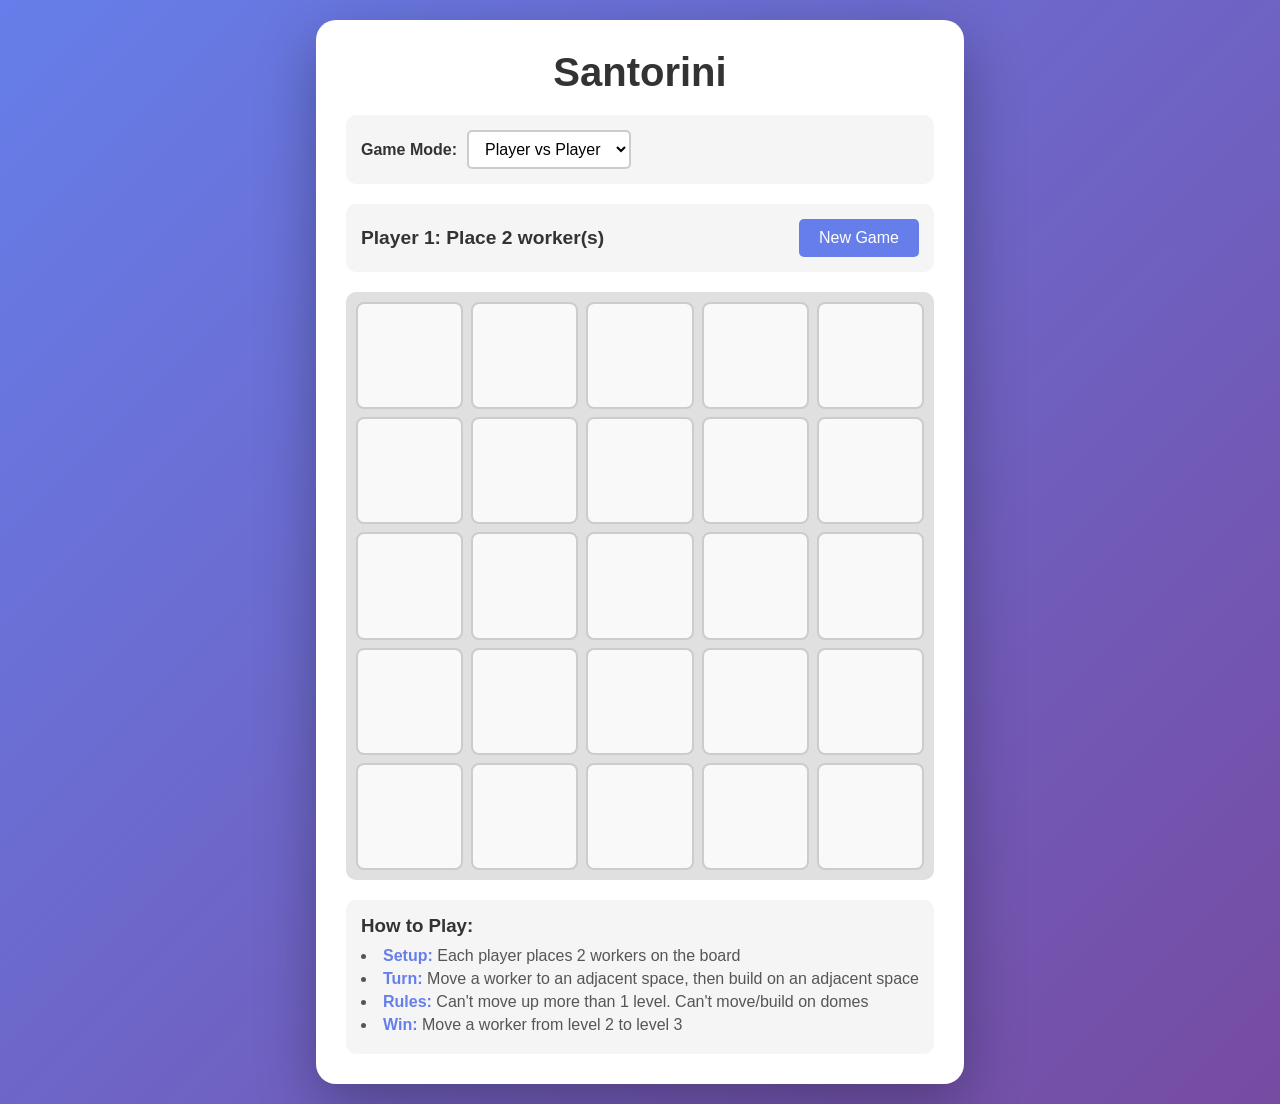
==== index.html @ c2e46160 "Initial commit: Santorini board game implementation - Implemented core game mechanics (placement, mo" ====
<!DOCTYPE html>
<html lang="en">
<head>
    <meta charset="UTF-8">
    <meta name="viewport" content="width=device-width, initial-scale=1.0">
    <title>Santorini</title>
    <link rel="stylesheet" href="style.css">
</head>
<body>
    <div class="container">
        <h1>Santorini</h1>

        <div class="game-settings">
            <div class="setting-group">
                <label for="game-mode">Game Mode:</label>
                <select id="game-mode">
                    <option value="pvp">Player vs Player</option>
                    <option value="pve">Player vs AI</option>
                </select>
            </div>
            <div class="setting-group" id="difficulty-group" style="display: none;">
                <label for="ai-difficulty">AI Difficulty:</label>
                <select id="ai-difficulty">
                    <option value="easy">Easy</option>
                    <option value="medium" disabled>Medium (Coming Soon)</option>
                    <option value="hard" disabled>Hard (Coming Soon)</option>
                </select>
            </div>
        </div>

        <div class="game-info">
            <div id="status">Player 1: Place your workers</div>
            <button id="reset-btn">New Game</button>
        </div>

        <div id="board" class="board">
            <!-- 5x5 grid will be generated by JavaScript -->
        </div>

        <div class="instructions">
            <h3>How to Play:</h3>
            <ul>
                <li><strong>Setup:</strong> Each player places 2 workers on the board</li>
                <li><strong>Turn:</strong> Move a worker to an adjacent space, then build on an adjacent space</li>
                <li><strong>Rules:</strong> Can't move up more than 1 level. Can't move/build on domes</li>
                <li><strong>Win:</strong> Move a worker from level 2 to level 3</li>
            </ul>
        </div>
    </div>

    <script src="ai.js"></script>
    <script src="game.js"></script>
</body>
</html>
---- style.css ----
* {
    margin: 0;
    padding: 0;
    box-sizing: border-box;
}

body {
    font-family: 'Segoe UI', Tahoma, Geneva, Verdana, sans-serif;
    background: linear-gradient(135deg, #667eea 0%, #764ba2 100%);
    min-height: 100vh;
    display: flex;
    justify-content: center;
    align-items: center;
    padding: 20px;
}

.container {
    background: white;
    border-radius: 20px;
    padding: 30px;
    box-shadow: 0 20px 60px rgba(0, 0, 0, 0.3);
    max-width: 800px;
}

h1 {
    text-align: center;
    color: #333;
    margin-bottom: 20px;
    font-size: 2.5em;
}

.game-settings {
    display: flex;
    gap: 20px;
    margin-bottom: 20px;
    padding: 15px;
    background: #f5f5f5;
    border-radius: 10px;
    flex-wrap: wrap;
}

.setting-group {
    display: flex;
    align-items: center;
    gap: 10px;
}

.setting-group label {
    font-weight: bold;
    color: #333;
}

.setting-group select {
    padding: 8px 12px;
    font-size: 1em;
    border: 2px solid #ccc;
    border-radius: 5px;
    background: white;
    cursor: pointer;
    transition: border-color 0.3s;
}

.setting-group select:hover {
    border-color: #667eea;
}

.setting-group select:focus {
    outline: none;
    border-color: #667eea;
}

.game-info {
    display: flex;
    justify-content: space-between;
    align-items: center;
    margin-bottom: 20px;
    padding: 15px;
    background: #f5f5f5;
    border-radius: 10px;
}

#status {
    font-size: 1.2em;
    font-weight: bold;
    color: #333;
}

#reset-btn {
    padding: 10px 20px;
    font-size: 1em;
    background: #667eea;
    color: white;
    border: none;
    border-radius: 5px;
    cursor: pointer;
    transition: background 0.3s;
}

#reset-btn:hover {
    background: #5568d3;
}

.board {
    display: grid;
    grid-template-columns: repeat(5, 1fr);
    gap: 8px;
    margin-bottom: 20px;
    background: #e0e0e0;
    padding: 10px;
    border-radius: 10px;
}

.cell {
    aspect-ratio: 1;
    background: #f9f9f9;
    border: 2px solid #ccc;
    border-radius: 8px;
    position: relative;
    cursor: pointer;
    transition: all 0.2s;
    display: flex;
    align-items: center;
    justify-content: center;
}

.cell:hover {
    background: #e8f4f8;
    transform: scale(1.05);
}

.cell.selectable {
    border-color: #4CAF50;
    background: #e8f5e9;
    box-shadow: 0 0 10px rgba(76, 175, 80, 0.5);
}

.cell.selected {
    border-color: #2196F3;
    background: #e3f2fd;
    box-shadow: 0 0 15px rgba(33, 150, 243, 0.7);
}

.building {
    position: absolute;
    bottom: 0;
    width: 100%;
    display: flex;
    flex-direction: column-reverse;
    align-items: center;
    justify-content: flex-start;
}

.level {
    width: 80%;
    height: 15px;
    background: linear-gradient(to bottom, #b0b0b0, #808080);
    border: 1px solid #606060;
    margin-top: 2px;
}

.level-1 {
    width: 80%;
}

.level-2 {
    width: 70%;
}

.level-3 {
    width: 60%;
}

.dome {
    width: 50%;
    height: 20px;
    background: radial-gradient(circle at 50% 30%, #4a90e2, #2e5c8a);
    border-radius: 50% 50% 0 0;
    border: 1px solid #1e3c5a;
    margin-top: 2px;
}

.worker {
    position: absolute;
    width: 30px;
    height: 30px;
    border-radius: 50%;
    border: 3px solid #333;
    z-index: 10;
    display: flex;
    align-items: center;
    justify-content: center;
    font-weight: bold;
    font-size: 14px;
    color: white;
    text-shadow: 1px 1px 2px rgba(0, 0, 0, 0.5);
}

.worker.player1 {
    background: linear-gradient(135deg, #667eea 0%, #764ba2 100%);
}

.worker.player2 {
    background: linear-gradient(135deg, #f093fb 0%, #f5576c 100%);
}

.instructions {
    background: #f5f5f5;
    padding: 15px;
    border-radius: 10px;
    margin-top: 20px;
}

.instructions h3 {
    color: #333;
    margin-bottom: 10px;
}

.instructions ul {
    list-style-position: inside;
    color: #555;
}

.instructions li {
    margin: 5px 0;
}

.instructions strong {
    color: #667eea;
}
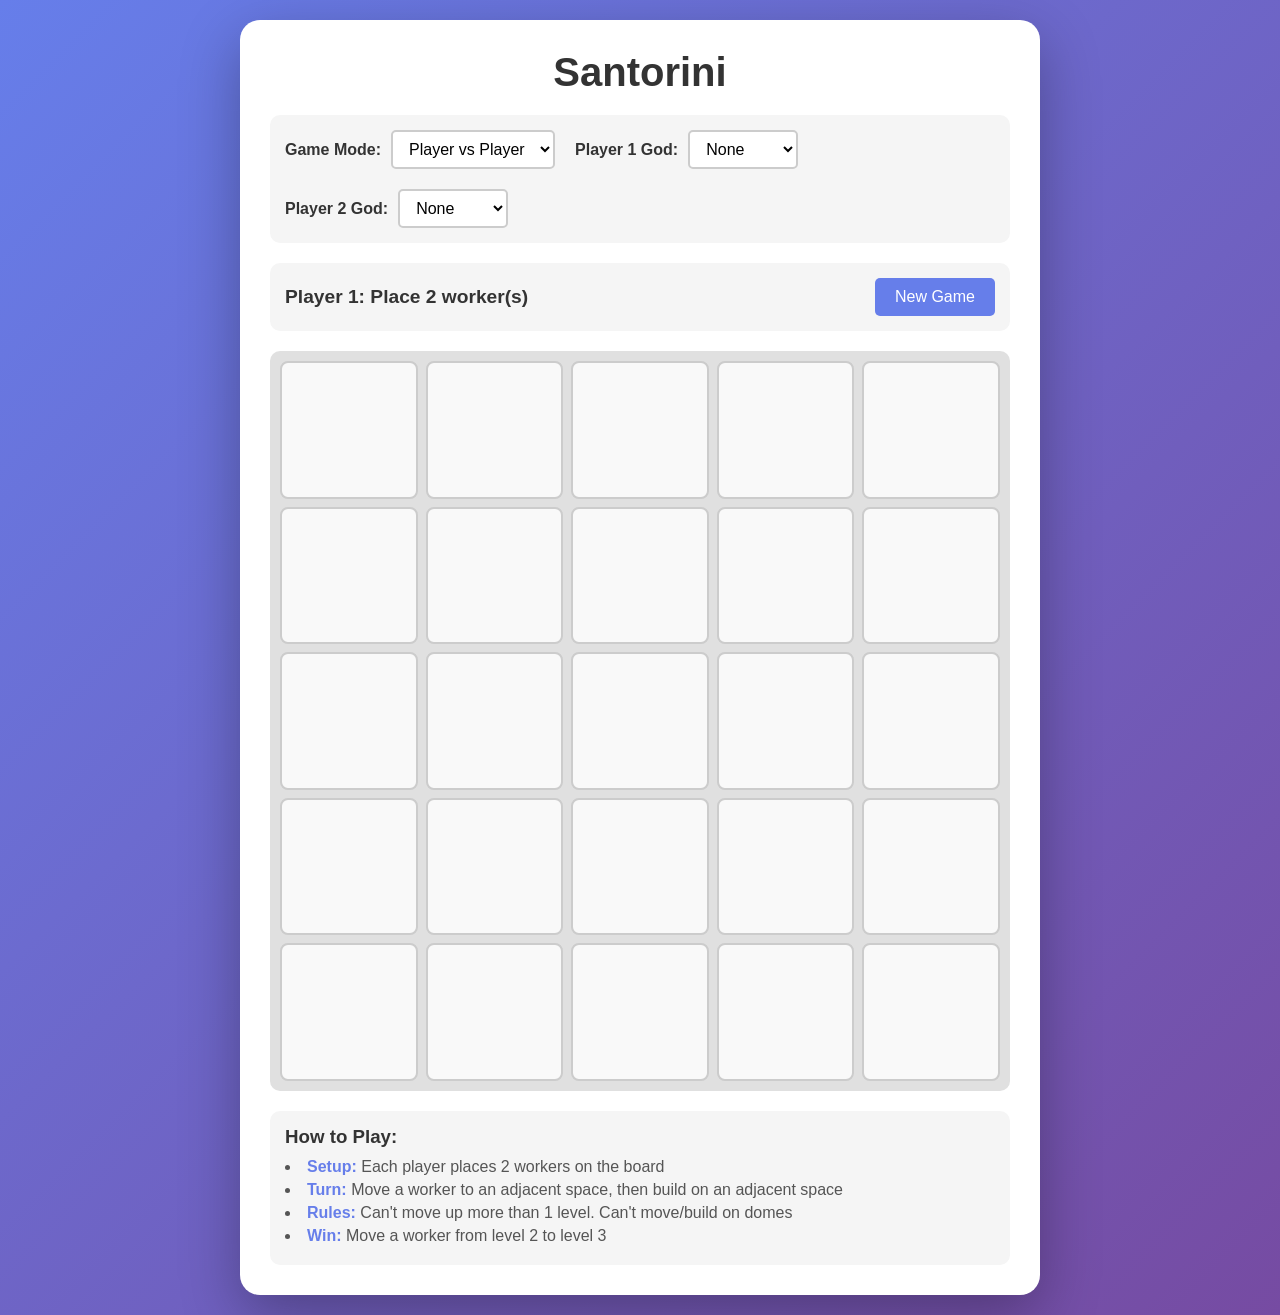
==== commit 3b10c32d: "Implement Pan, Apollo, Athena, and Demeter god powers Added four god powers with unique mechanics:  " ====
--- a/index.html
+++ b/index.html
@@ -21,9 +21,29 @@
             <div class="setting-group" id="difficulty-group" style="display: none;">
                 <label for="ai-difficulty">AI Difficulty:</label>
                 <select id="ai-difficulty">
-                    <option value="easy">Easy</option>
-                    <option value="medium" disabled>Medium (Coming Soon)</option>
-                    <option value="hard" disabled>Hard (Coming Soon)</option>
+                    <option value="easy">Easy (Random)</option>
+                    <option value="medium">Medium (Greedy)</option>
+                    <option value="hard">Hard (Minimax)</option>
+                </select>
+            </div>
+            <div class="setting-group">
+                <label for="player1-god">Player 1 God:</label>
+                <select id="player1-god">
+                    <option value="none">None</option>
+                    <option value="pan">Pan</option>
+                    <option value="apollo">Apollo</option>
+                    <option value="athena">Athena</option>
+                    <option value="demeter">Demeter</option>
+                </select>
+            </div>
+            <div class="setting-group">
+                <label for="player2-god">Player 2 God:</label>
+                <select id="player2-god">
+                    <option value="none">None</option>
+                    <option value="pan">Pan</option>
+                    <option value="apollo">Apollo</option>
+                    <option value="athena">Athena</option>
+                    <option value="demeter">Demeter</option>
                 </select>
             </div>
         </div>
@@ -48,6 +68,7 @@
         </div>
     </div>
 
+    <script src="gods.js"></script>
     <script src="ai.js"></script>
     <script src="game.js"></script>
 </body>
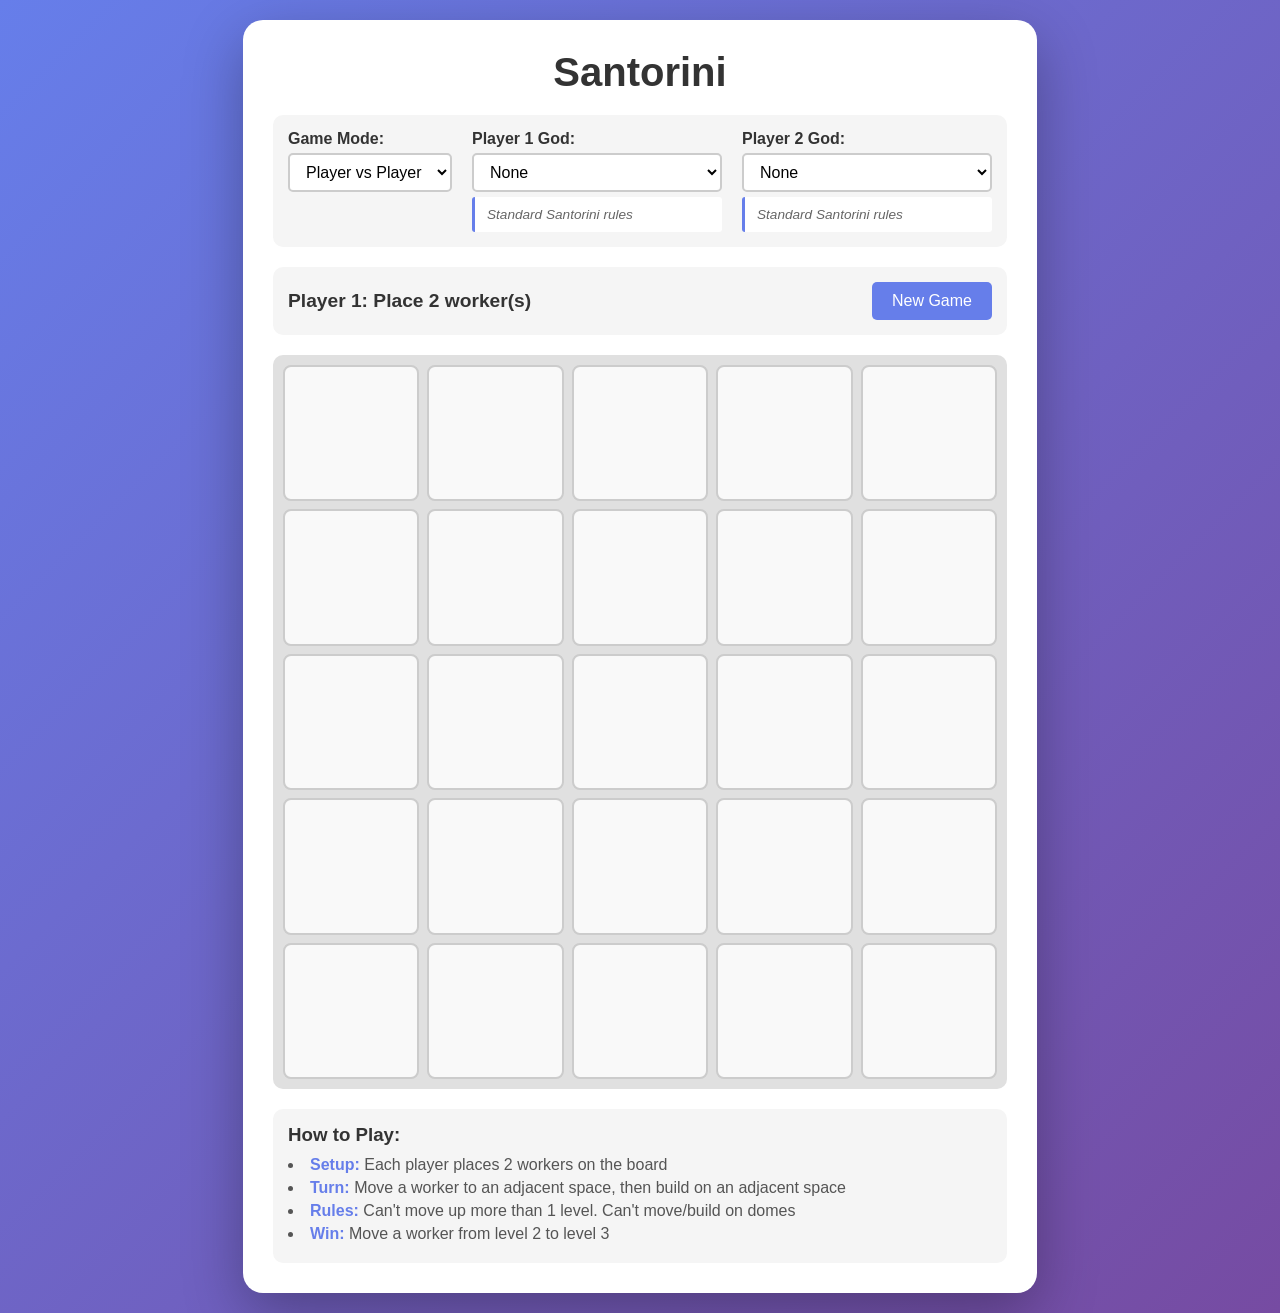
==== commit d97587dc: "Add god power descriptions to UI Added description display for each player's god power selection: - " ====
--- a/index.html
+++ b/index.html
@@ -35,6 +35,7 @@
                     <option value="athena">Athena</option>
                     <option value="demeter">Demeter</option>
                 </select>
+                <div id="player1-god-description" class="god-description">Standard Santorini rules</div>
             </div>
             <div class="setting-group">
                 <label for="player2-god">Player 2 God:</label>
@@ -45,6 +46,7 @@
                     <option value="athena">Athena</option>
                     <option value="demeter">Demeter</option>
                 </select>
+                <div id="player2-god-description" class="god-description">Standard Santorini rules</div>
             </div>
         </div>
 
--- a/style.css
+++ b/style.css
@@ -41,13 +41,25 @@
 
 .setting-group {
     display: flex;
-    align-items: center;
-    gap: 10px;
+    flex-direction: column;
+    gap: 5px;
 }
 
 .setting-group label {
     font-weight: bold;
     color: #333;
+}
+
+.god-description {
+    font-size: 0.85em;
+    color: #666;
+    font-style: italic;
+    padding: 8px 12px;
+    background: #fff;
+    border-left: 3px solid #667eea;
+    border-radius: 3px;
+    min-width: 250px;
+    line-height: 1.4;
 }
 
 .setting-group select {
